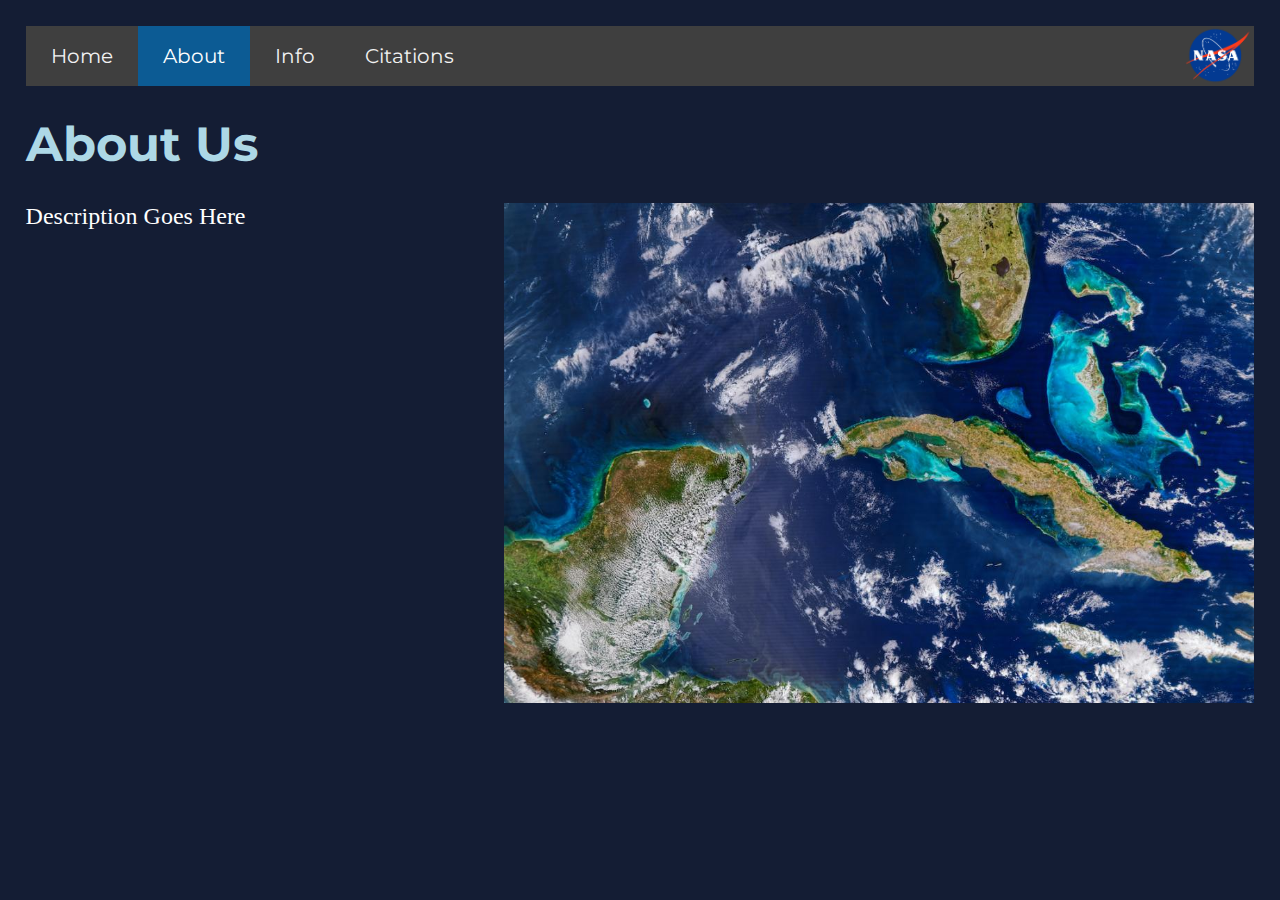
==== about.html @ 69cc5168 "edited" ====
<!DOCTYPE html>
<html>

<head>
    <div class="topnav">
        <a href="index.html">Home</a>
        <a class="active" href="about.html">About</a>
        <a href="info.html">Info</a>
        <a href="sources.html">Citations</a>
        <img src="Pictures/NASA_logo.png"
            height="60"
            width=auto
            align="right"
            alt="Nasa Logo">
    </div>

    <link rel="stylesheet" type="text/css" href="template.css">
    <link href='https://fonts.googleapis.com/css?family=Montserrat:100,200,300' rel='stylesheet'>
    <style>
    body {
        font-family: 'Montserrat';font-size: 22px;
    }
    </style>
</head>


<h1>
    <font color="lightblue"
        face="Montserrat"
        size="20">
        About Us
    </font>
</h1>

<img src="Pictures/template_pic.jpeg"
        height="500"
        width=auto
        align="right"
        alt="Nasa Logo">

<p1>
    <!-- TO DO: Find out how to change width of text block -->
    <font color="white"
        face="Montserrat Light"
        size="5">
        Description Goes Here
    </font>
</p1>
---- template.css ----
body {
  margin: 2%;
  background-color: rgb(20, 29, 52);
  font-family: 'Montserrat', sans-serif;
}

p1 {
  text-align: justify;
  width: 50%;
  font-family: 'Montserrat', sans-serif;
}

.topnav {
  overflow: hidden;
  background-color: #3f3f3f;
}

.topnav a {
  float: left;
  color: #f2f2f2;
  text-align: center;
  padding: 18px 25px;
  text-decoration: none;
  font-size: 20px;
}

.topnav a:hover {
  background-color: #91a0b0;
  color: black;
}

.topnav a.active {
  background-color: #0c5b94;
  color: white;
}
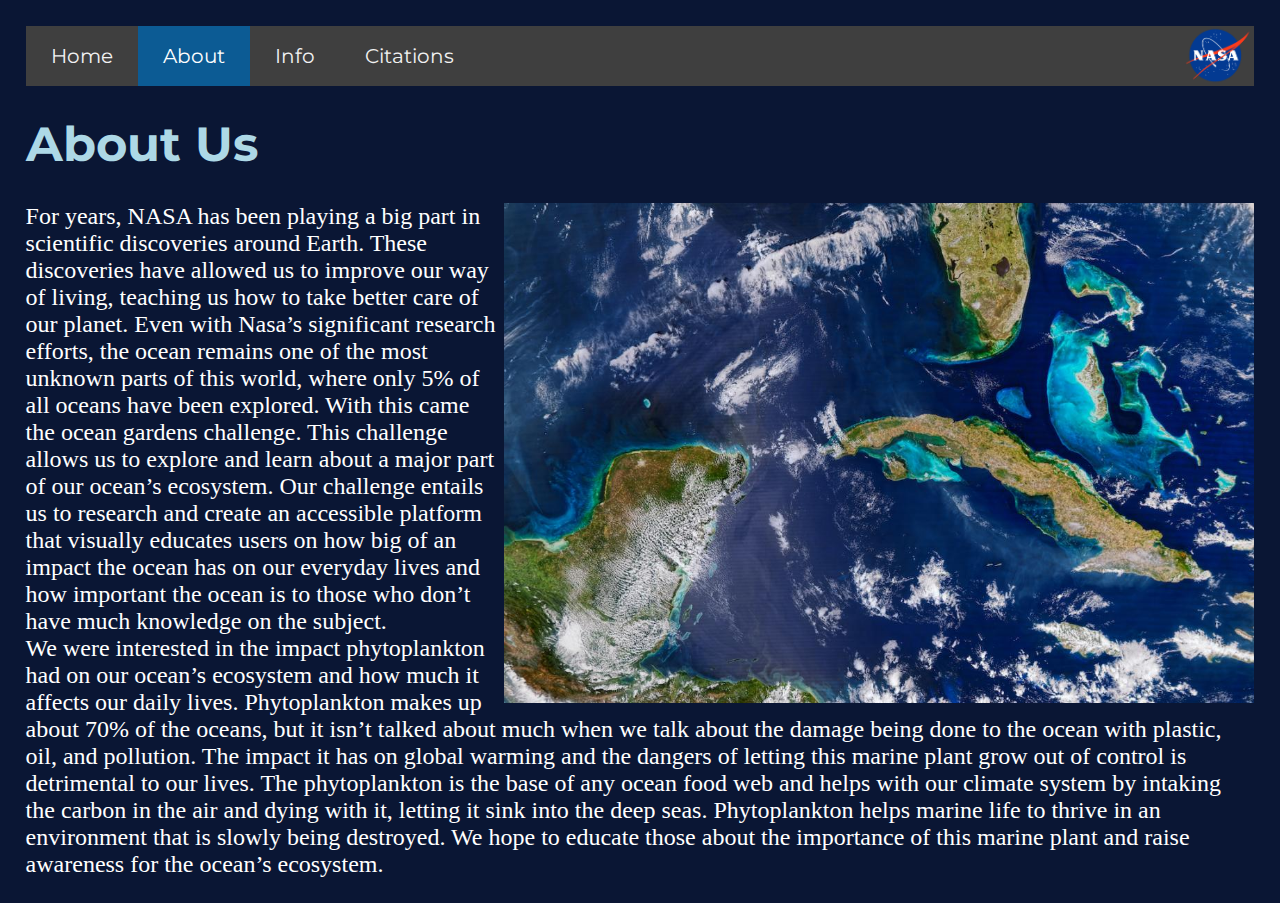
==== commit 732e9172: "edited" ====
--- a/about.html
+++ b/about.html
@@ -43,7 +43,18 @@
     <font color="white"
         face="Montserrat Light"
         size="5">
-        Description Goes Here
+        For years, NASA has been playing a big part in scientific discoveries around Earth. These discoveries have allowed us to improve our way of living, teaching us how to take better care of our planet. Even with Nasa’s significant research efforts, the ocean remains one of the most unknown parts of this world, where only 5% of all oceans have been explored. With this came the ocean gardens challenge. This challenge allows us to explore and learn about a major part of our ocean’s ecosystem. Our challenge entails us to research and create an accessible platform that visually educates users on how big of an impact the ocean has on our everyday lives and how important the ocean is to those who don’t have much knowledge on the subject.
     </font>
 </p1>
 
+
+<br>
+
+<p1>
+    <!-- TO DO: Find out how to change width of text block -->
+    <font color="white"
+        face="Montserrat Light"
+        size="5">
+        We were interested in the impact phytoplankton had on our ocean’s ecosystem and how much it affects our daily lives. Phytoplankton makes up about 70% of the oceans, but it isn’t talked about much when we talk about the damage being done to the ocean with plastic, oil, and pollution. The impact it has on global warming and the dangers of letting this marine plant grow out of control is detrimental to our lives. The phytoplankton is the base of any ocean food web and helps with our climate system by intaking the carbon in the air and dying with it, letting it sink into the deep seas. Phytoplankton helps marine life to thrive in an environment that is slowly being destroyed. We hope to educate those about the importance of this marine plant and raise awareness for the ocean’s ecosystem.
+    </font>
+</p1>
--- a/template.css
+++ b/template.css
@@ -1,10 +1,12 @@
 body {
+  /* Heading */
   margin: 2%;
-  background-color: rgb(20, 29, 52);
+  background-color: rgb(10, 22, 52);
   font-family: 'Montserrat', sans-serif;
 }
 
 p1 {
+  /* Description */
   text-align: justify;
   width: 50%;
   font-family: 'Montserrat', sans-serif;
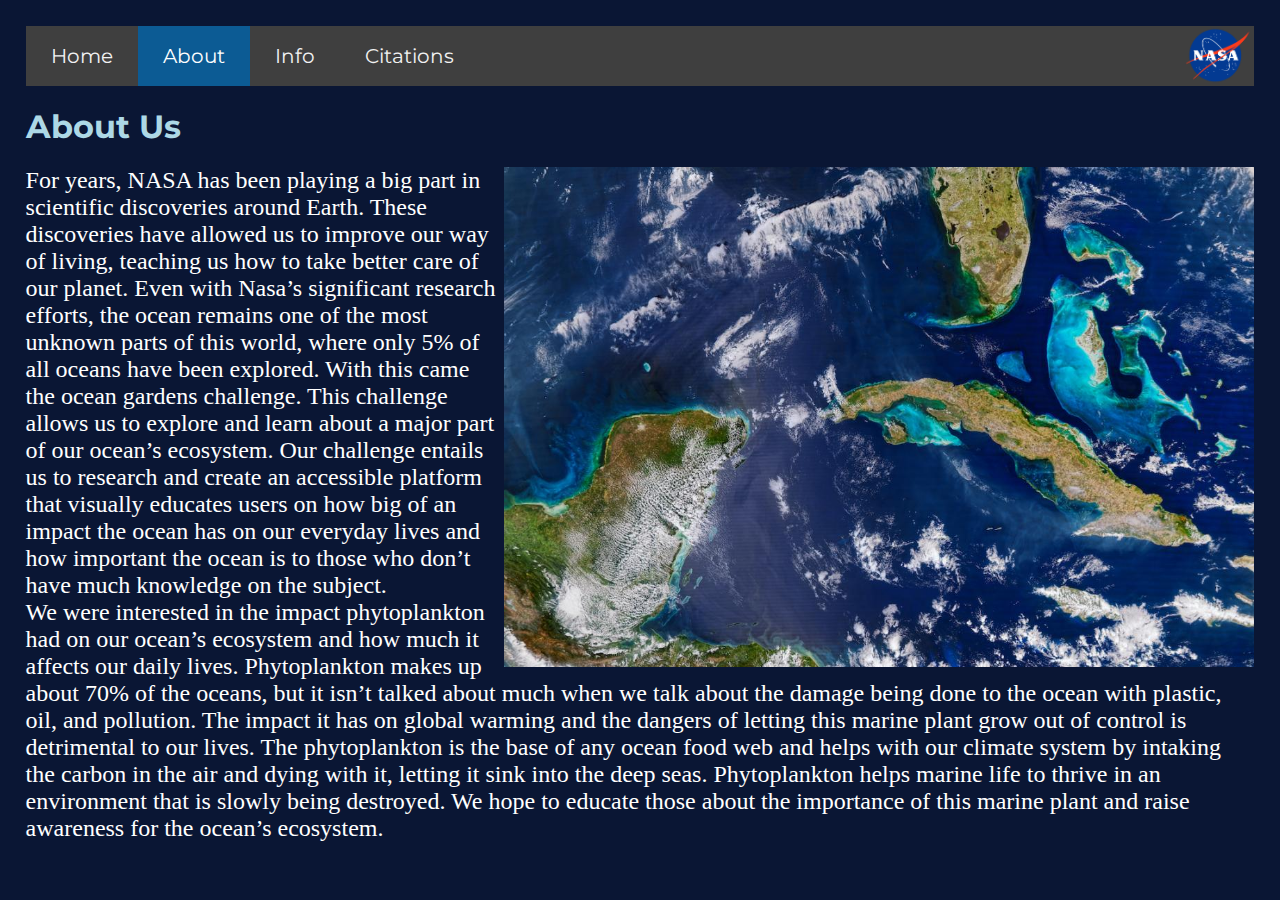
==== commit b7adec48: "edited" ====
--- a/about.html
+++ b/about.html
@@ -17,19 +17,12 @@
     <link rel="stylesheet" type="text/css" href="template.css">
     <link href='https://fonts.googleapis.com/css?family=Montserrat:100,200,300' rel='stylesheet'>
     <style>
-    body {
-        font-family: 'Montserrat';font-size: 22px;
-    }
     </style>
 </head>
 
 
 <h1>
-    <font color="lightblue"
-        face="Montserrat"
-        size="20">
-        About Us
-    </font>
+About Us
 </h1>
 
 <img src="Pictures/template_pic.jpeg"
--- a/template.css
+++ b/template.css
@@ -34,4 +34,20 @@
 .topnav a.active {
   background-color: #0c5b94;
   color: white;
+}
+
+li {
+  /* Sources */
+  color: white;
+  font-size: large;
+}
+
+.header{
+  background-image:url(Pictures\template_pic.jpeg);
+}
+
+h1{
+  color: lightblue;
+  font-family: Montserrat;
+  src: url(https://fonts.googleapis.com/css?family=Montserrat:100,200,300);
 }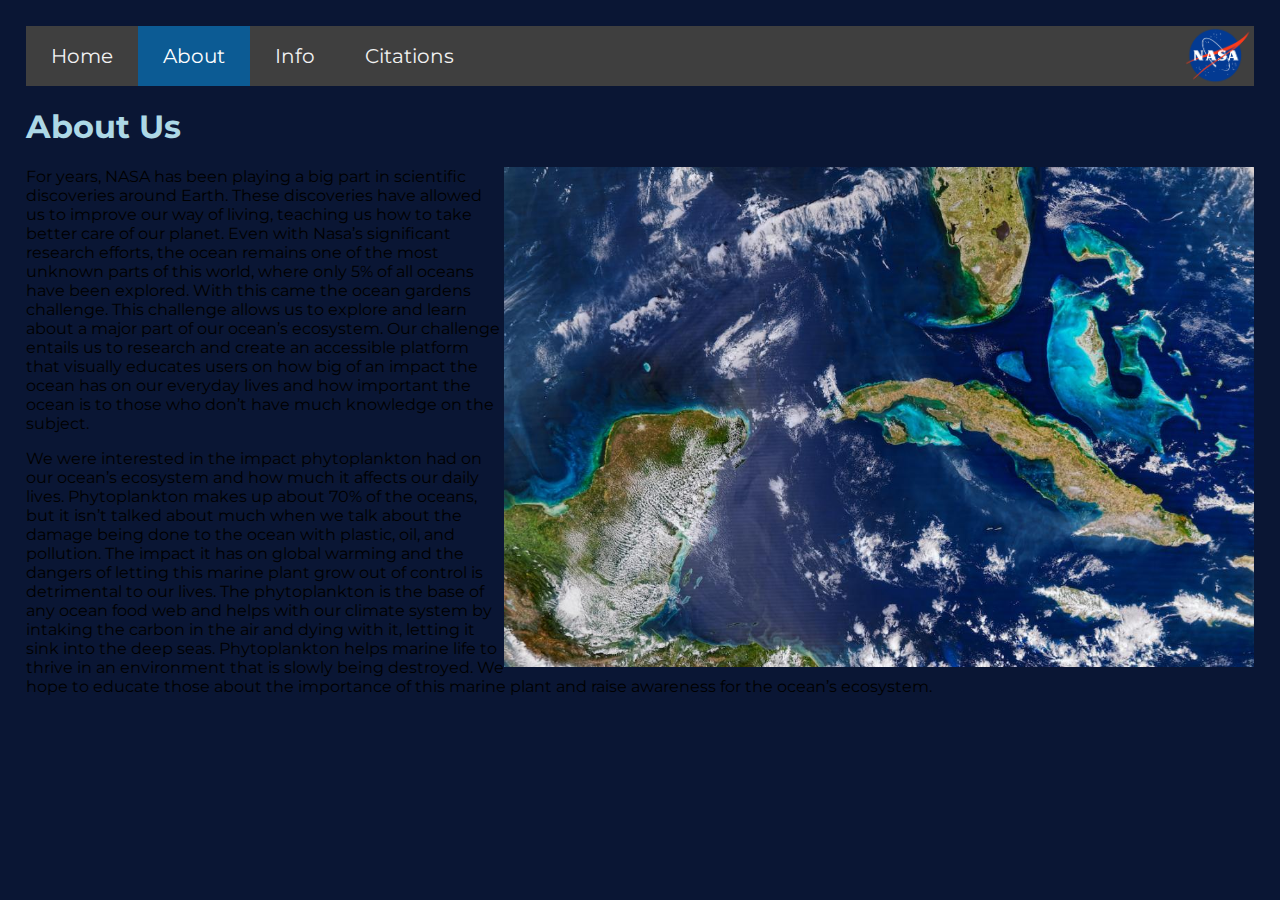
==== commit 74877e94: "edited" ====
--- a/about.html
+++ b/about.html
@@ -31,23 +31,12 @@
         align="right"
         alt="Nasa Logo">
 
-<p1>
+<p class="spacing">
     <!-- TO DO: Find out how to change width of text block -->
-    <font color="white"
-        face="Montserrat Light"
-        size="5">
         For years, NASA has been playing a big part in scientific discoveries around Earth. These discoveries have allowed us to improve our way of living, teaching us how to take better care of our planet. Even with Nasa’s significant research efforts, the ocean remains one of the most unknown parts of this world, where only 5% of all oceans have been explored. With this came the ocean gardens challenge. This challenge allows us to explore and learn about a major part of our ocean’s ecosystem. Our challenge entails us to research and create an accessible platform that visually educates users on how big of an impact the ocean has on our everyday lives and how important the ocean is to those who don’t have much knowledge on the subject.
-    </font>
-</p1>
+</p>
 
-
-<br>
-
-<p1>
+<p class = "spacing">
     <!-- TO DO: Find out how to change width of text block -->
-    <font color="white"
-        face="Montserrat Light"
-        size="5">
         We were interested in the impact phytoplankton had on our ocean’s ecosystem and how much it affects our daily lives. Phytoplankton makes up about 70% of the oceans, but it isn’t talked about much when we talk about the damage being done to the ocean with plastic, oil, and pollution. The impact it has on global warming and the dangers of letting this marine plant grow out of control is detrimental to our lives. The phytoplankton is the base of any ocean food web and helps with our climate system by intaking the carbon in the air and dying with it, letting it sink into the deep seas. Phytoplankton helps marine life to thrive in an environment that is slowly being destroyed. We hope to educate those about the importance of this marine plant and raise awareness for the ocean’s ecosystem.
-    </font>
-</p1>
+</p>
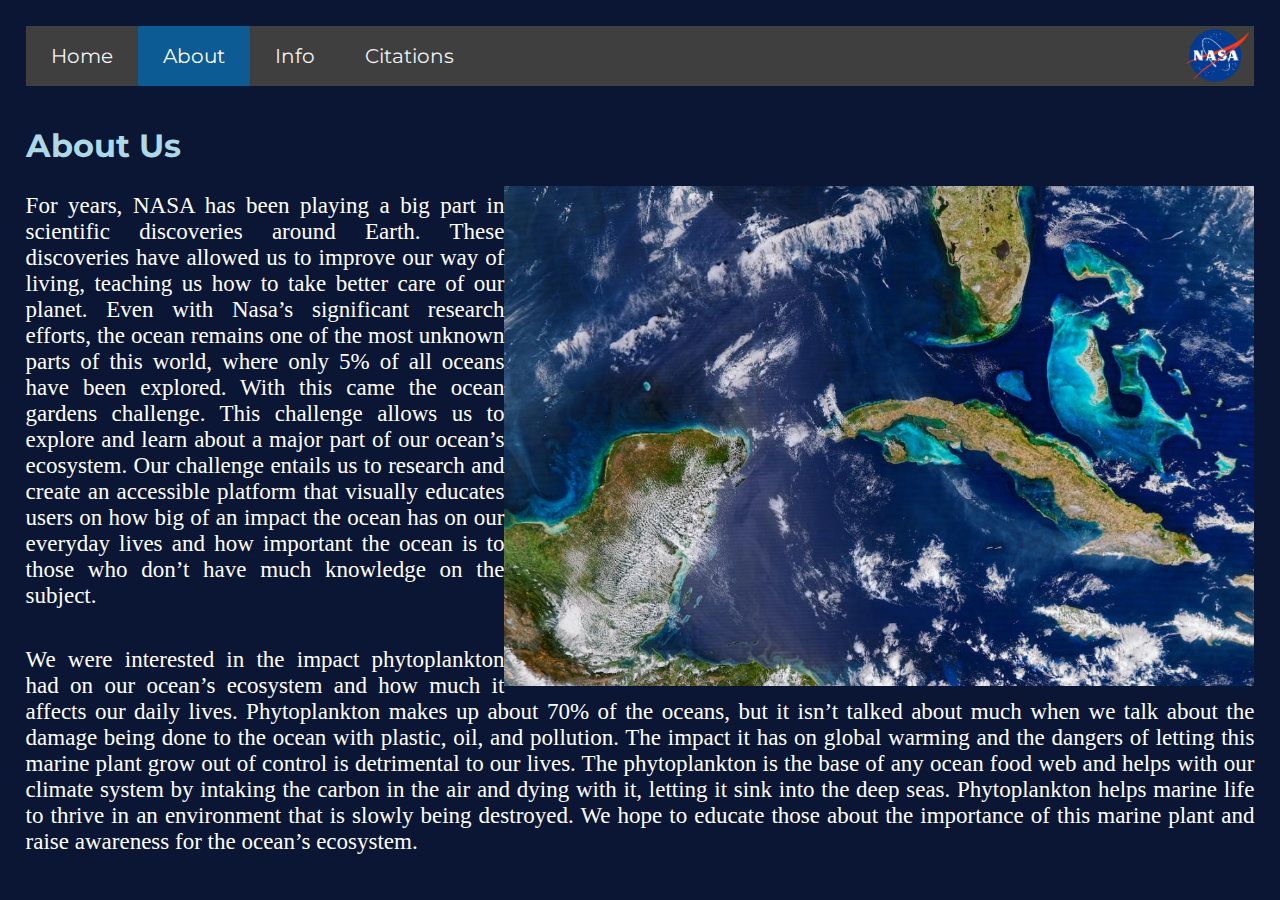
==== commit 46753ff0: "edited" ====
--- a/about.html
+++ b/about.html
@@ -16,8 +16,7 @@
 
     <link rel="stylesheet" type="text/css" href="template.css">
     <link href='https://fonts.googleapis.com/css?family=Montserrat:100,200,300' rel='stylesheet'>
-    <style>
-    </style>
+    
 </head>
 
 
--- a/template.css
+++ b/template.css
@@ -5,16 +5,19 @@
   font-family: 'Montserrat', sans-serif;
 }
 
-p1 {
+p {
   /* Description */
   text-align: justify;
-  width: 50%;
-  font-family: 'Montserrat', sans-serif;
+  font-family: Montserrat Light;
+  font-size: 23px;
+  color: white;
 }
 
 .topnav {
   overflow: hidden;
   background-color: #3f3f3f;
+  position: fixed;
+  width: 96%;
 }
 
 .topnav a {
@@ -42,12 +45,32 @@
   font-size: large;
 }
 
-.header{
-  background-image:url(Pictures\template_pic.jpeg);
-}
-
 h1{
   color: lightblue;
   font-family: Montserrat;
   src: url(https://fonts.googleapis.com/css?family=Montserrat:100,200,300);
+  padding-top: 100px;
+}
+
+h2{
+  color: white;
+  font-family: Montserrat;
+  src: url(https://fonts.googleapis.com/css?family=Montserrat:100,200,300);
+  font-size: 33px;
+}
+
+.header{
+  background-image:url(Pictures\template_pic.jpeg);
+  opacity: 45%;
+  display: block;
+  margin-left: auto;
+  margin-right: auto;
+  width: 100%;
+  height: 100px;
+  padding-top: 10px;
+}
+
+.spacing{
+  padding-top: 5px;
+  padding-bottom: 10px;
 }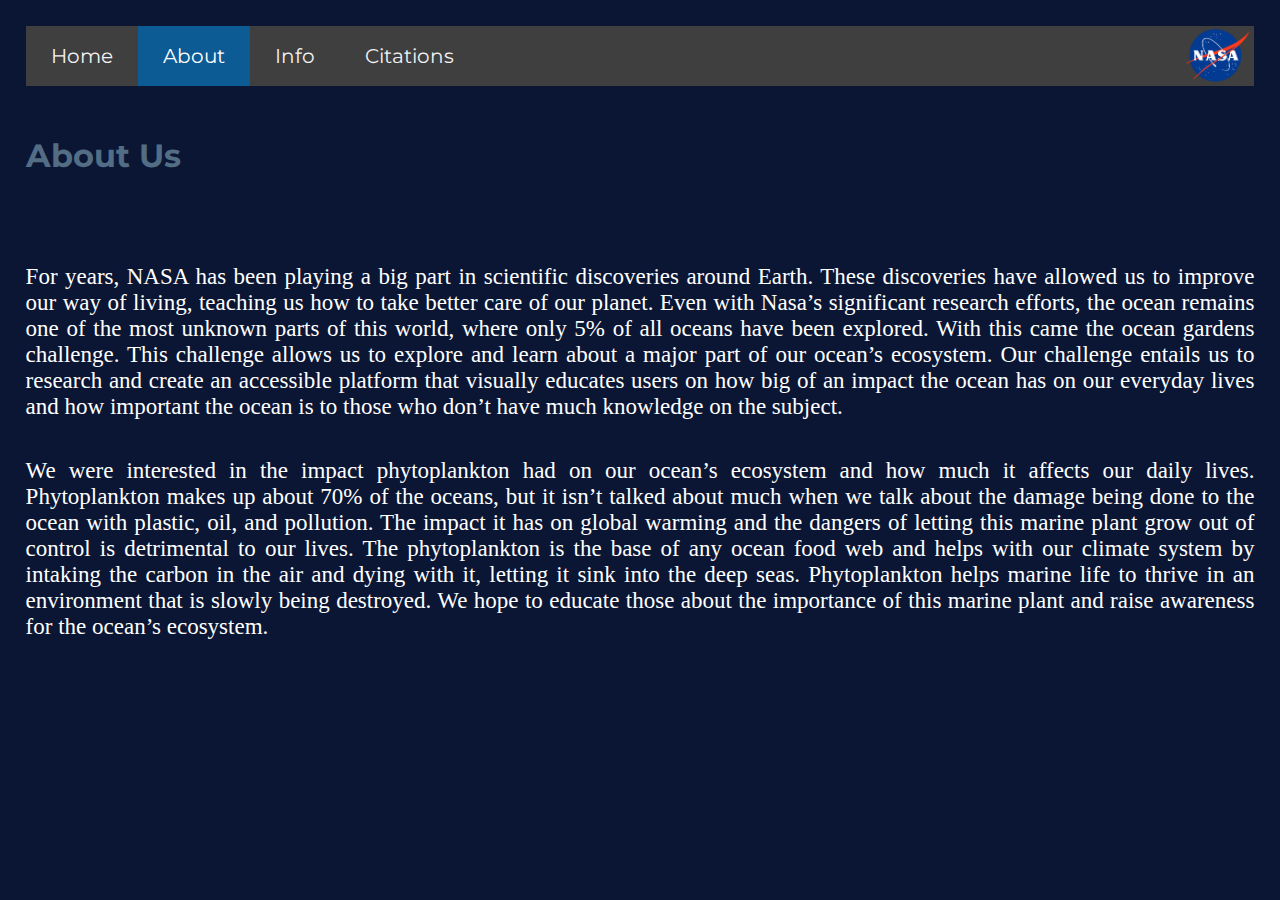
==== commit 585d2d92: "edited" ====
--- a/about.html
+++ b/about.html
@@ -2,40 +2,47 @@
 <html>
 
 <head>
+    <link rel="stylesheet" type="text/css" href="template.css">
+    <link href='https://fonts.googleapis.com/css?family=Montserrat:100,200,300' rel='stylesheet'>
+
+</head>
+<body>
     <div class="topnav">
         <a href="index.html">Home</a>
         <a class="active" href="about.html">About</a>
         <a href="info.html">Info</a>
         <a href="sources.html">Citations</a>
-        <img src="Pictures/NASA_logo.png"
-            height="60"
-            width=auto
-            align="right"
-            alt="Nasa Logo">
+        <img src="Pictures/NASA_logo.png" height="60" width=auto align="right" alt="Nasa Logo">
     </div>
 
-    <link rel="stylesheet" type="text/css" href="template.css">
-    <link href='https://fonts.googleapis.com/css?family=Montserrat:100,200,300' rel='stylesheet'>
-    
-</head>
-
-
 <h1>
-About Us
+    <div class="header">
+        <div class="center">
+            About Us
+        </div>    
+</div>
 </h1>
-
-<img src="Pictures/template_pic.jpeg"
-        height="500"
-        width=auto
-        align="right"
-        alt="Nasa Logo">
 
 <p class="spacing">
     <!-- TO DO: Find out how to change width of text block -->
-        For years, NASA has been playing a big part in scientific discoveries around Earth. These discoveries have allowed us to improve our way of living, teaching us how to take better care of our planet. Even with Nasa’s significant research efforts, the ocean remains one of the most unknown parts of this world, where only 5% of all oceans have been explored. With this came the ocean gardens challenge. This challenge allows us to explore and learn about a major part of our ocean’s ecosystem. Our challenge entails us to research and create an accessible platform that visually educates users on how big of an impact the ocean has on our everyday lives and how important the ocean is to those who don’t have much knowledge on the subject.
+    For years, NASA has been playing a big part in scientific discoveries around Earth. These discoveries have allowed
+    us to improve our way of living, teaching us how to take better care of our planet. Even with Nasa’s significant
+    research efforts, the ocean remains one of the most unknown parts of this world, where only 5% of all oceans have
+    been explored. With this came the ocean gardens challenge. This challenge allows us to explore and learn about a
+    major part of our ocean’s ecosystem. Our challenge entails us to research and create an accessible platform that
+    visually educates users on how big of an impact the ocean has on our everyday lives and how important the ocean is
+    to those who don’t have much knowledge on the subject.
 </p>
 
-<p class = "spacing">
+<p class="spacing">
     <!-- TO DO: Find out how to change width of text block -->
-        We were interested in the impact phytoplankton had on our ocean’s ecosystem and how much it affects our daily lives. Phytoplankton makes up about 70% of the oceans, but it isn’t talked about much when we talk about the damage being done to the ocean with plastic, oil, and pollution. The impact it has on global warming and the dangers of letting this marine plant grow out of control is detrimental to our lives. The phytoplankton is the base of any ocean food web and helps with our climate system by intaking the carbon in the air and dying with it, letting it sink into the deep seas. Phytoplankton helps marine life to thrive in an environment that is slowly being destroyed. We hope to educate those about the importance of this marine plant and raise awareness for the ocean’s ecosystem.
+    We were interested in the impact phytoplankton had on our ocean’s ecosystem and how much it affects our daily lives.
+    Phytoplankton makes up about 70% of the oceans, but it isn’t talked about much when we talk about the damage being
+    done to the ocean with plastic, oil, and pollution. The impact it has on global warming and the dangers of letting
+    this marine plant grow out of control is detrimental to our lives. The phytoplankton is the base of any ocean food
+    web and helps with our climate system by intaking the carbon in the air and dying with it, letting it sink into the
+    deep seas. Phytoplankton helps marine life to thrive in an environment that is slowly being destroyed. We hope to
+    educate those about the importance of this marine plant and raise awareness for the ocean’s ecosystem.
 </p>
+</body>
+</html>--- a/template.css
+++ b/template.css
@@ -45,22 +45,22 @@
   font-size: large;
 }
 
-h1{
+h1 {
   color: lightblue;
   font-family: Montserrat;
   src: url(https://fonts.googleapis.com/css?family=Montserrat:100,200,300);
   padding-top: 100px;
 }
 
-h2{
+h2 {
   color: white;
   font-family: Montserrat;
   src: url(https://fonts.googleapis.com/css?family=Montserrat:100,200,300);
   font-size: 33px;
 }
 
-.header{
-  background-image:url(Pictures\template_pic.jpeg);
+.header {
+  background-image: url(Pictures\template_pic.jpeg);
   opacity: 45%;
   display: block;
   margin-left: auto;
@@ -70,7 +70,7 @@
   padding-top: 10px;
 }
 
-.spacing{
+.spacing {
   padding-top: 5px;
   padding-bottom: 10px;
 }